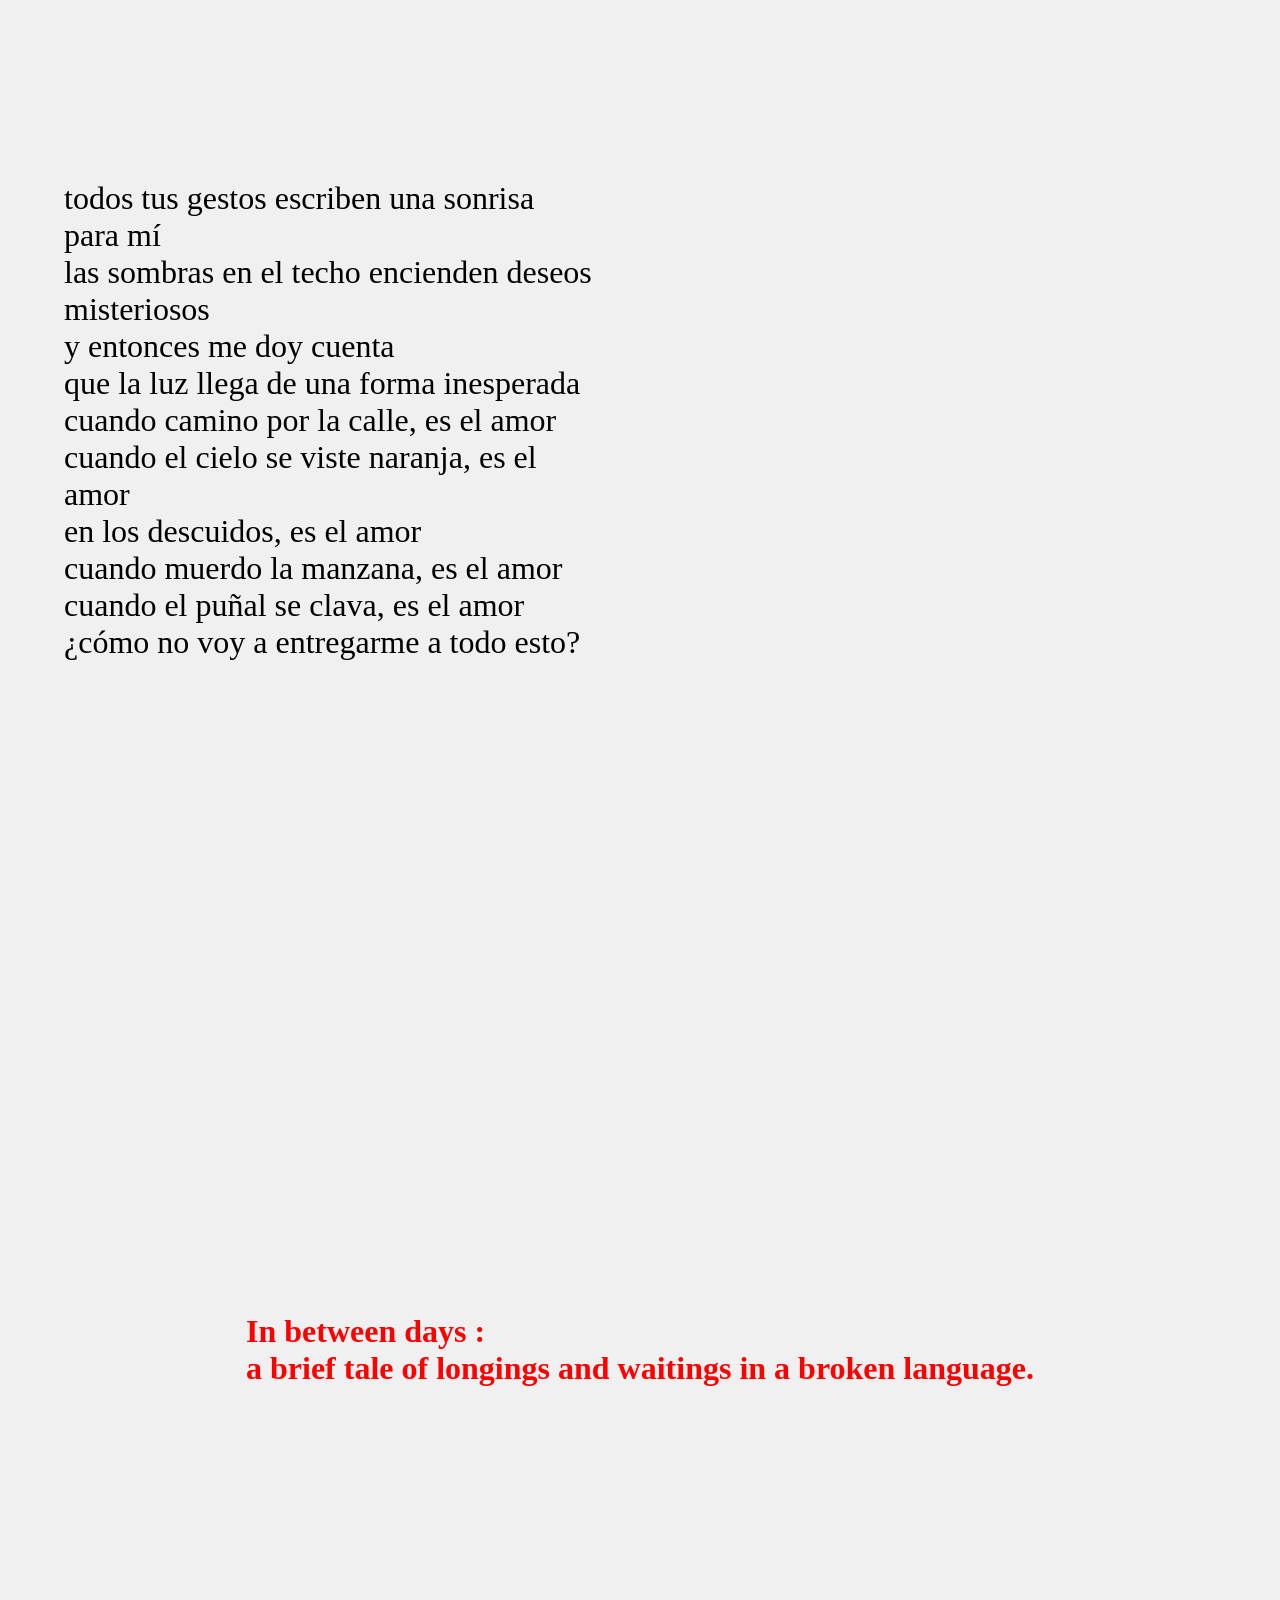
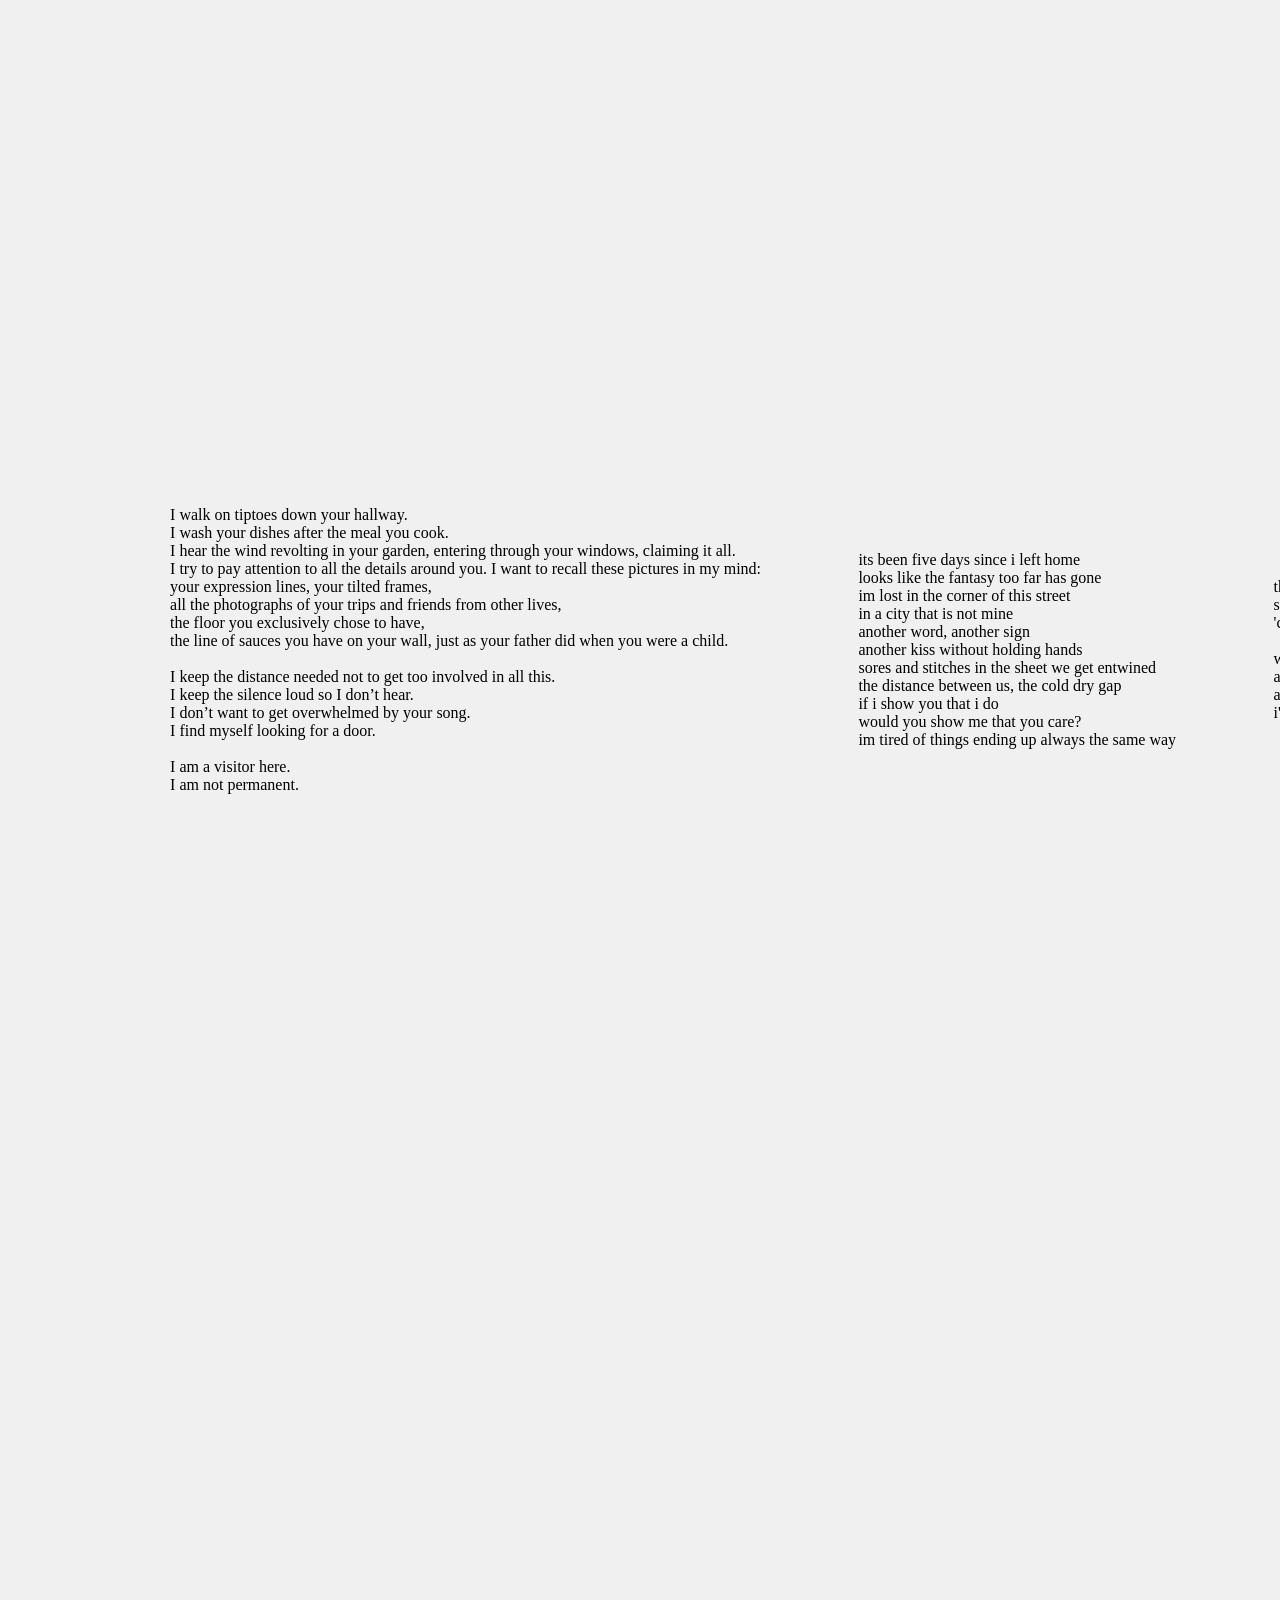
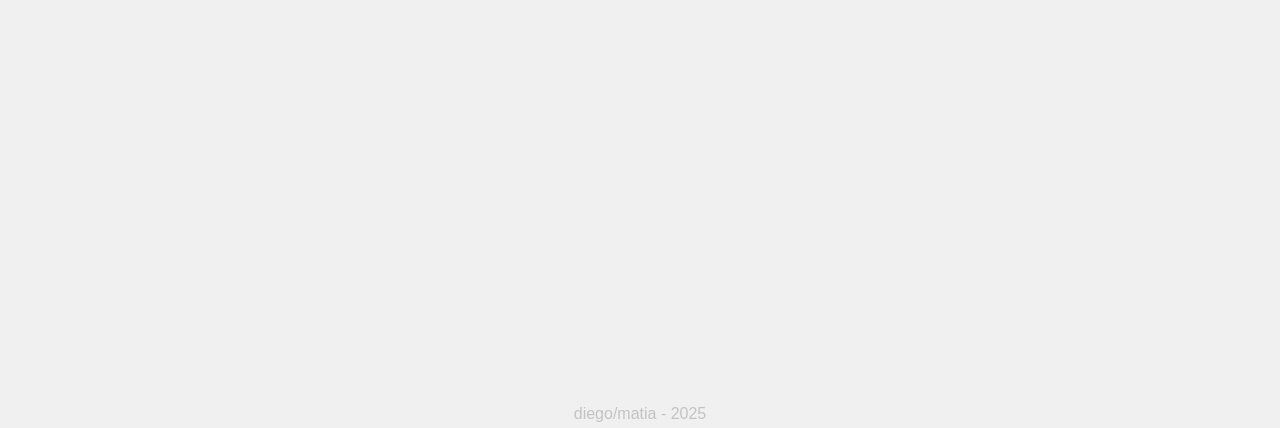
==== index.html @ 07a219e4 "Actualizo titulo" ====
<!DOCTYPE html>
<html lang="en">

<head>
    <meta charset="UTF-8">
    <meta name="viewport" content="width=device-width, initial-scale=1.0">
    <link rel="stylesheet" href="style/index.css">
    <title>d/m</title>
</head>

<body>

    <main>
        <section class="new">
        <p class="new-text">
            todos tus gestos escriben una sonrisa <br>
            para mí <br>
            las sombras en el techo encienden deseos <br>
            misteriosos <br>
            y entonces me doy cuenta <br>
            que la luz llega de una forma inesperada <br>
            cuando camino por la calle, es el amor<br>  
            cuando el cielo se viste naranja, es el <br>
            amor <br>
            en los descuidos, es el amor <br>
            cuando muerdo la manzana, es el amor <br>
            cuando el puñal se clava, es el amor <br>
            ¿cómo no voy a entregarme a todo esto? <br>

        </p>
        </section>



        <section class="title-container">
            <h1>
                In between days : <br> a brief tale of longings and waitings in a broken language.
            </h1>
        </section>


        <div class="sticky_parent">
            <div class="sticky">
                <div class="scroll_section">

                </div>
            </div>
        </div>
    </main>
    
    <footer><p>diego/matia - 2025</p></footer>

    <script src="app.js"></script>
</body>

</html>
---- style/index.css ----
@import url('https://fonts.googleapis.com/css2?family=Homemade+Apple&family=Orbitron:wght@400..900&display=swap');

*{
    padding: 0;
    margin: 0;
    box-sizing: border-box;
}

body{
    max-height: 100vh;
    max-width: 100vw;
    background-color: #f0f0f0;
}

.title-container{
  display: flex;
  justify-content: center;
  align-items: center;
  height: 100vh;
}

h1 {
  font-family: 'Homemade Apple', cursive;
  font-size: 2em;
  color: red;
}

.sticky_parent{
    height: 200vh;

}

.sticky{
 overflow: hidden;
 position: sticky;
 top: 0;
 height: 100vh;
}

.scroll_section{
    position: absolute;
    top: 0;
    height: 100%;
    width: 500vw;
    will-change: transform;
    display: flex;
   justify-content: space-around;
    align-items: center;
    padding: 0 5vw;
}

.scroll_section p{
    min-width: max-content;
    padding-right: 5em;
}

footer{
    text-align: center;
    font-size: 1rem;
    font-family: Verdana, Geneva, Tahoma, sans-serif;
    color: #c3c3c3;
    padding: 5px;
}

.new {
    height: 100vh;
    width: 100vw;
}

.new-text{
    font-size: 2em;
    color: #000;
    text-align: left;
    padding-top: 20vh;
    padding: 20vh 0 0 5vw;
}
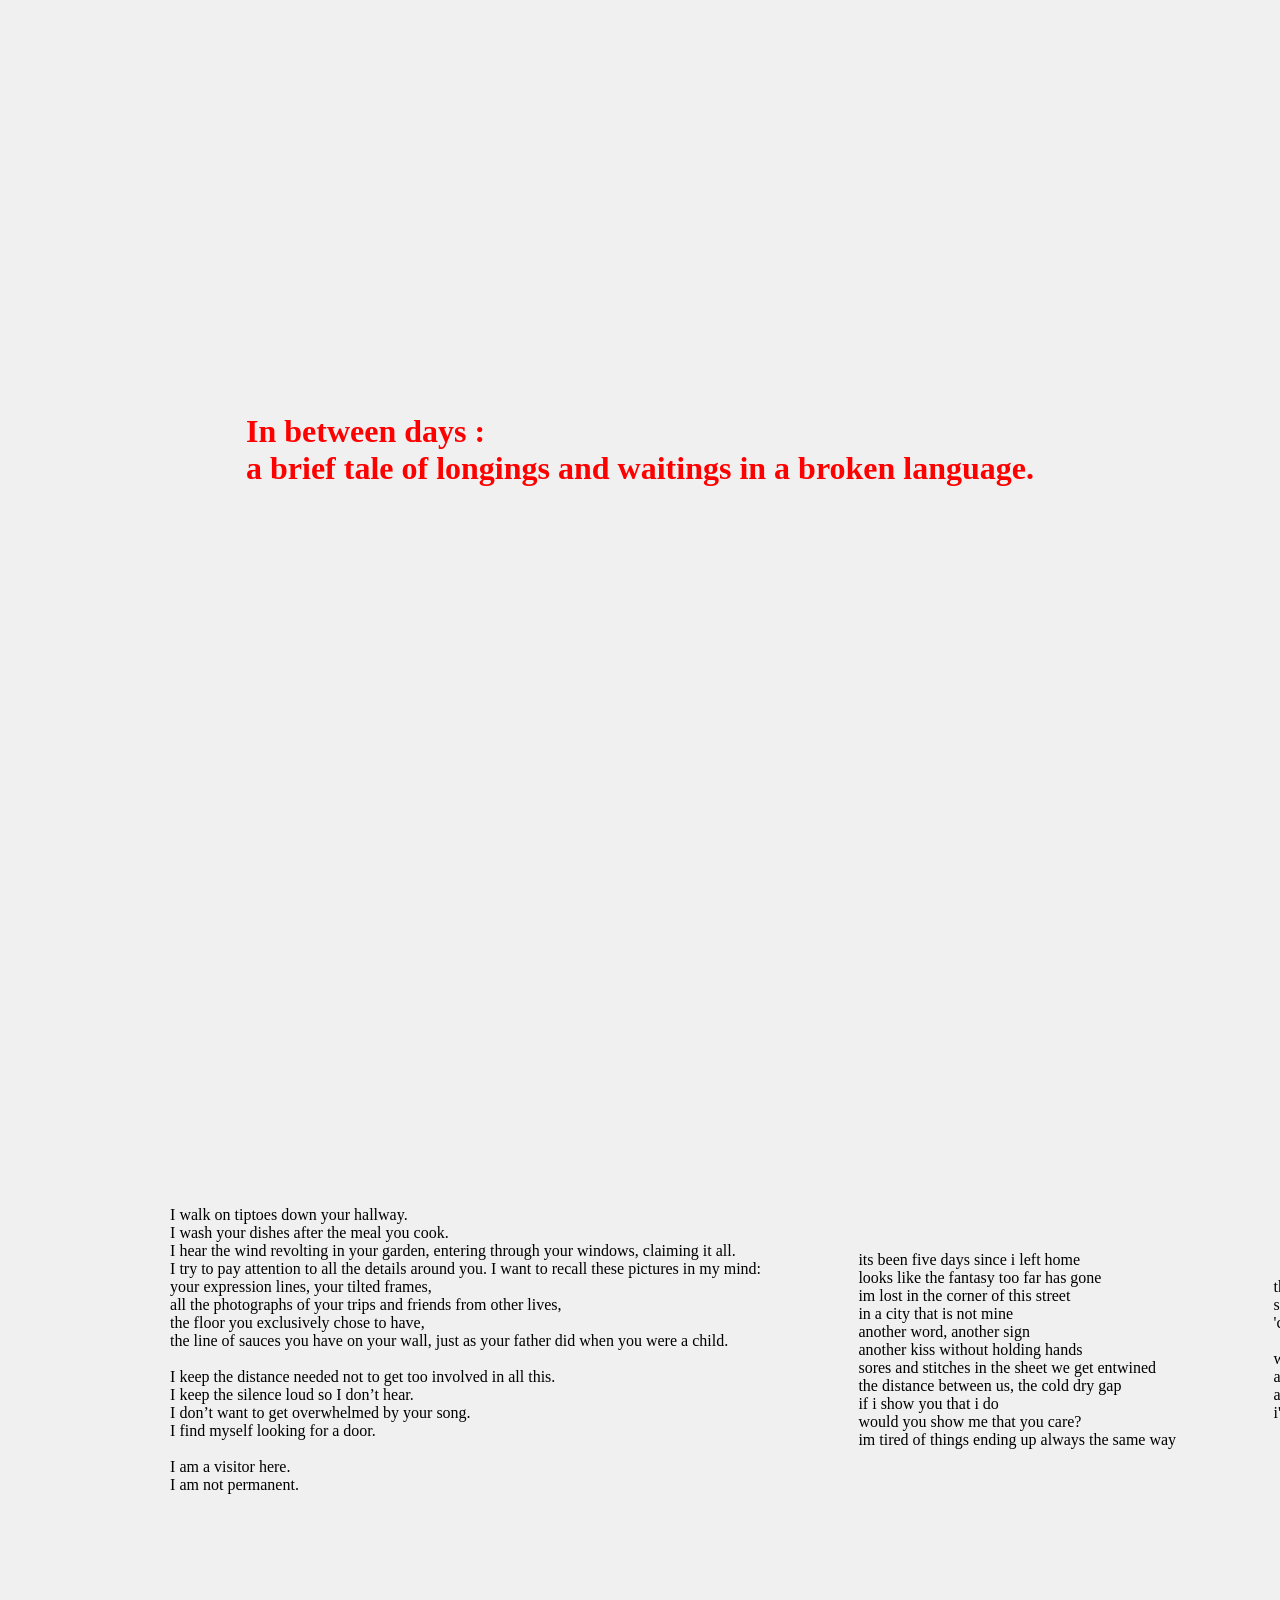
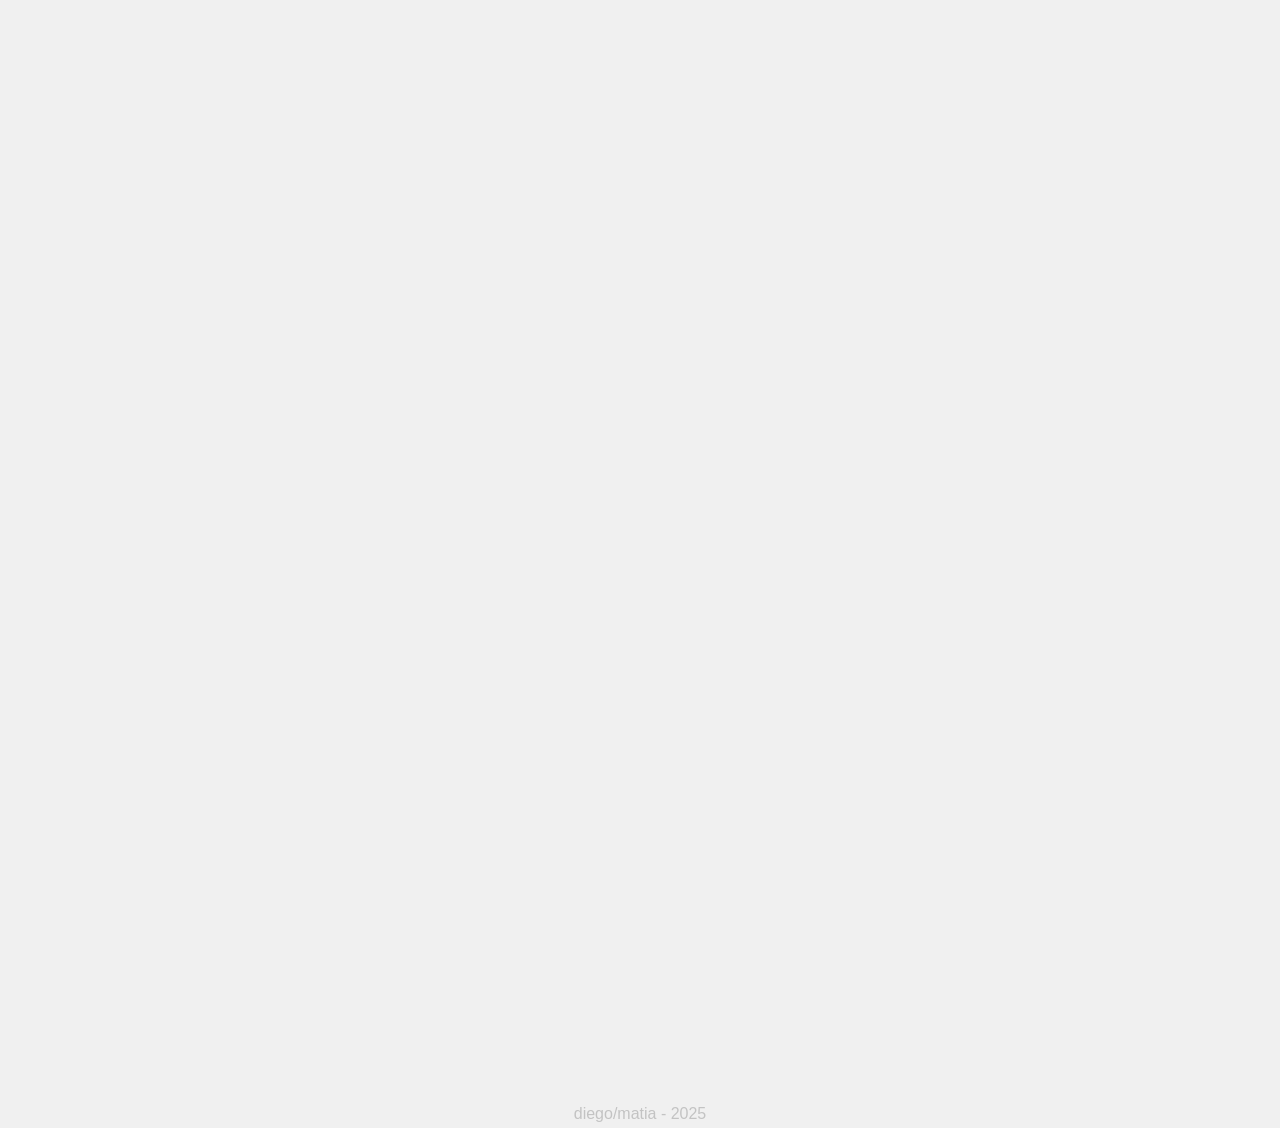
==== commit 3681dbb8: "update" ====
--- a/index.html
+++ b/index.html
@@ -11,25 +11,6 @@
 <body>
 
     <main>
-        <section class="new">
-        <p class="new-text">
-            todos tus gestos escriben una sonrisa <br>
-            para mí <br>
-            las sombras en el techo encienden deseos <br>
-            misteriosos <br>
-            y entonces me doy cuenta <br>
-            que la luz llega de una forma inesperada <br>
-            cuando camino por la calle, es el amor<br>  
-            cuando el cielo se viste naranja, es el <br>
-            amor <br>
-            en los descuidos, es el amor <br>
-            cuando muerdo la manzana, es el amor <br>
-            cuando el puñal se clava, es el amor <br>
-            ¿cómo no voy a entregarme a todo esto? <br>
-
-        </p>
-        </section>
-
 
 
         <section class="title-container">
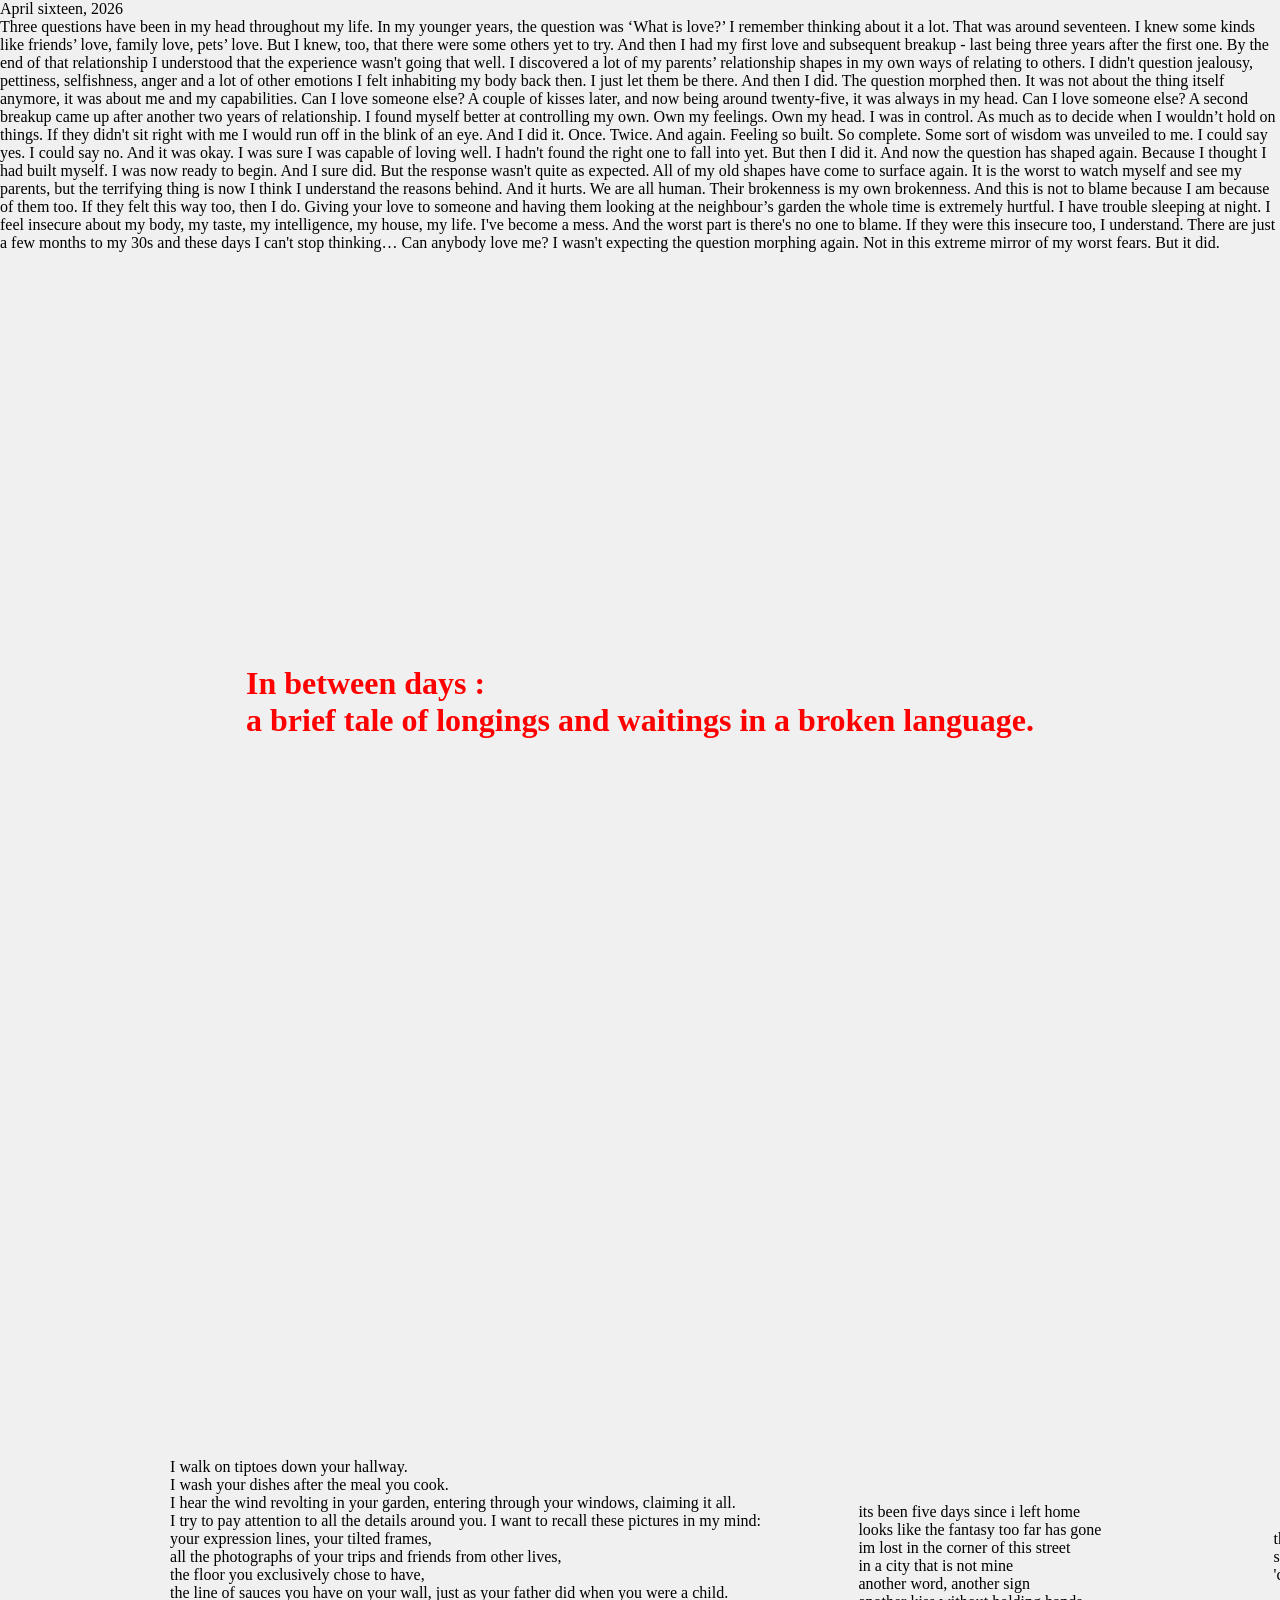
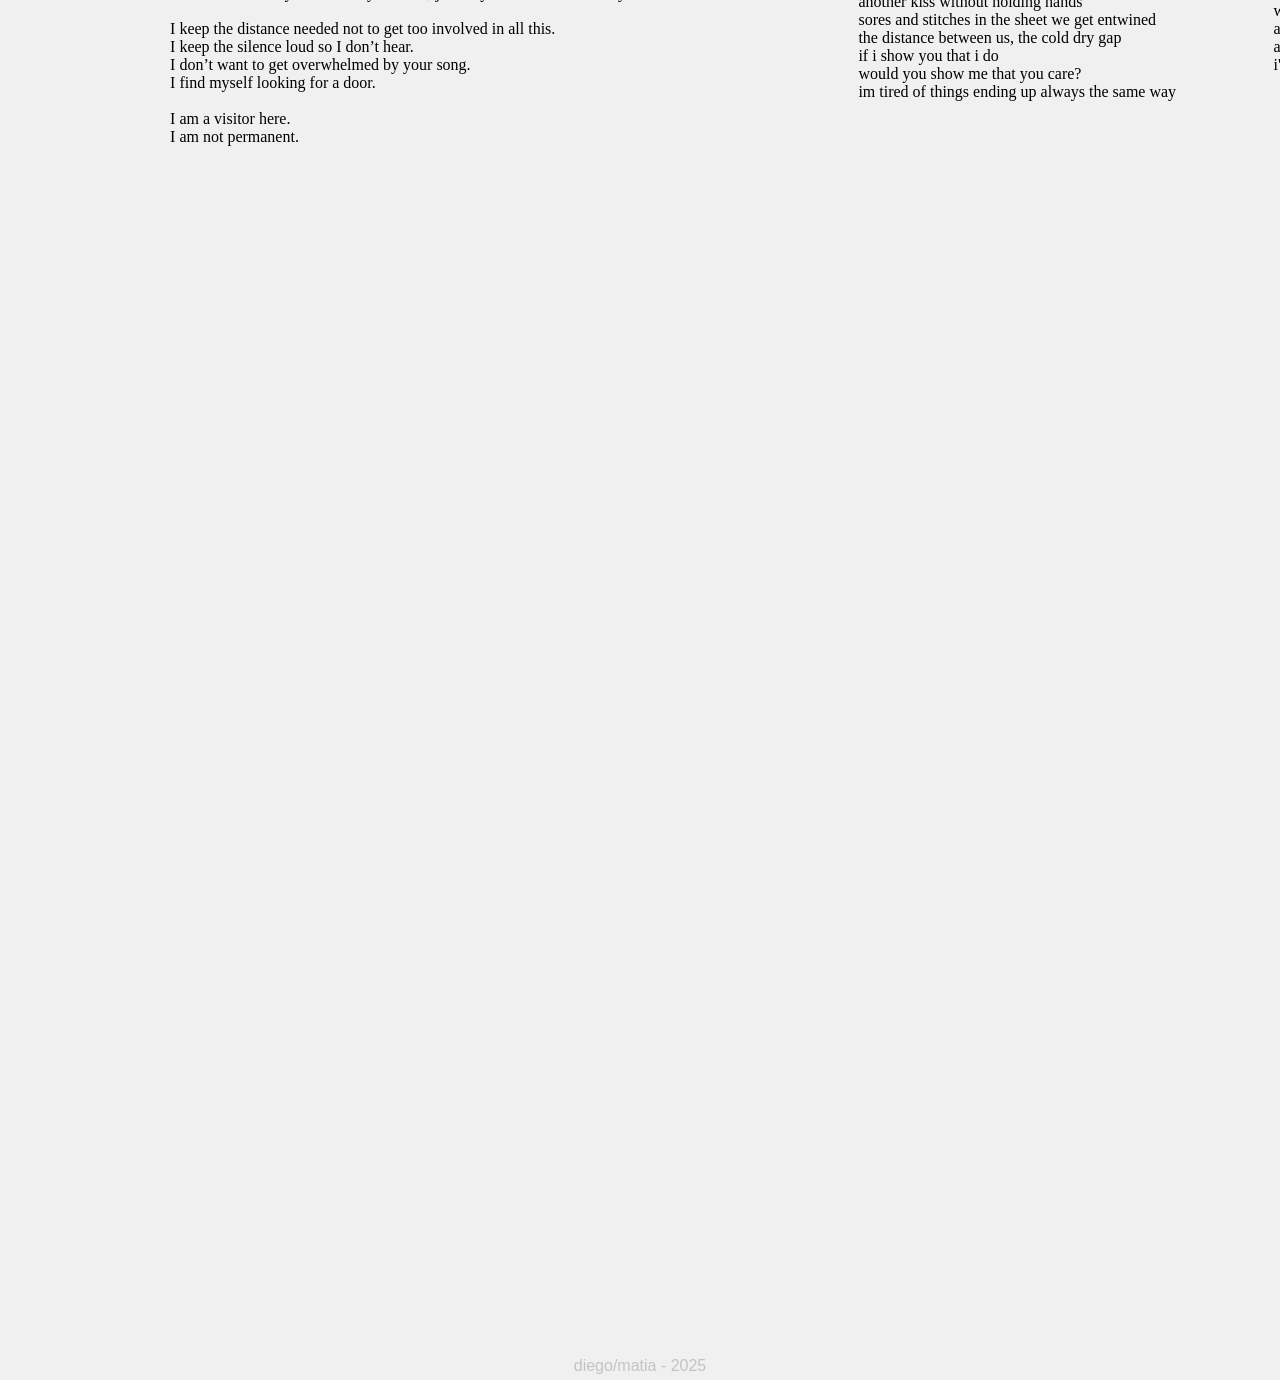
==== commit 8eab4b9f: "Add body" ====
--- a/index.html
+++ b/index.html
@@ -11,6 +11,50 @@
 <body>
 
     <main>
+
+        <section>
+            <p>
+                April sixteen, 2026
+                <br>
+                Three questions have been in my head throughout my life.
+                In my younger years, the question was ‘What is love?’ I remember thinking about it a lot.
+                That was around seventeen. I knew some kinds like friends’ love, family love, pets’ love. But I knew,
+                too, that there were some others yet to try.
+                And then I had my first love and subsequent breakup - last being three years after the first one. By the
+                end of that relationship I understood that the experience wasn't going that well. I discovered a lot of
+                my parents’ relationship shapes in my own ways of relating to others.
+                I didn't question jealousy, pettiness, selfishness, anger and a lot of other emotions I felt inhabiting
+                my body back then. I just let them be there.
+                And then I did.
+                The question morphed then. It was not about the thing itself anymore, it was about me and my
+                capabilities. Can I love someone else?
+                A couple of kisses later, and now being around twenty-five, it was always in my head. Can I love someone
+                else? A second breakup came up after another two years of relationship. I found myself better at
+                controlling my own. Own my feelings. Own my head. I was in control. As much as to decide when I wouldn’t
+                hold on things. If they didn't sit right with me I would run off in the blink of an eye.
+                And I did it. Once. Twice. And again. Feeling so built. So complete. Some sort of wisdom was unveiled to
+                me. I could say yes. I could say no. And it was okay. I was sure I was capable of loving well. I hadn't
+                found the right one to fall into yet. But then I did it.
+                And now the question has shaped again. Because I thought I had built myself. I was now ready to begin.
+                And I sure did. But the response wasn't quite as expected. All of my old shapes have come to surface
+                again. It is the worst to watch myself and see my parents, but the terrifying thing is now I think I
+                understand the reasons behind. And it hurts. We are all human. Their brokenness is my own brokenness.
+                And this is not to blame because I am because of them too. If they felt this way too, then I do. Giving
+                your love to someone and having them looking at the neighbour’s garden the whole time is extremely
+                hurtful.
+                I have trouble sleeping at night. I feel insecure about my body, my taste, my intelligence, my house, my
+                life.
+                I've become a mess. And the worst part is there's no one to blame. If they were this insecure too, I
+                understand. There are just a few months to my 30s and these days I can't stop thinking… Can anybody love
+                me?
+                I wasn't expecting the question morphing again. Not in this extreme mirror of my worst fears.
+                But it did.
+
+            </p>
+        </section>
+
+
+
 
 
         <section class="title-container">
@@ -28,8 +72,10 @@
             </div>
         </div>
     </main>
-    
-    <footer><p>diego/matia - 2025</p></footer>
+
+    <footer>
+        <p>diego/matia - 2025</p>
+    </footer>
 
     <script src="app.js"></script>
 </body>
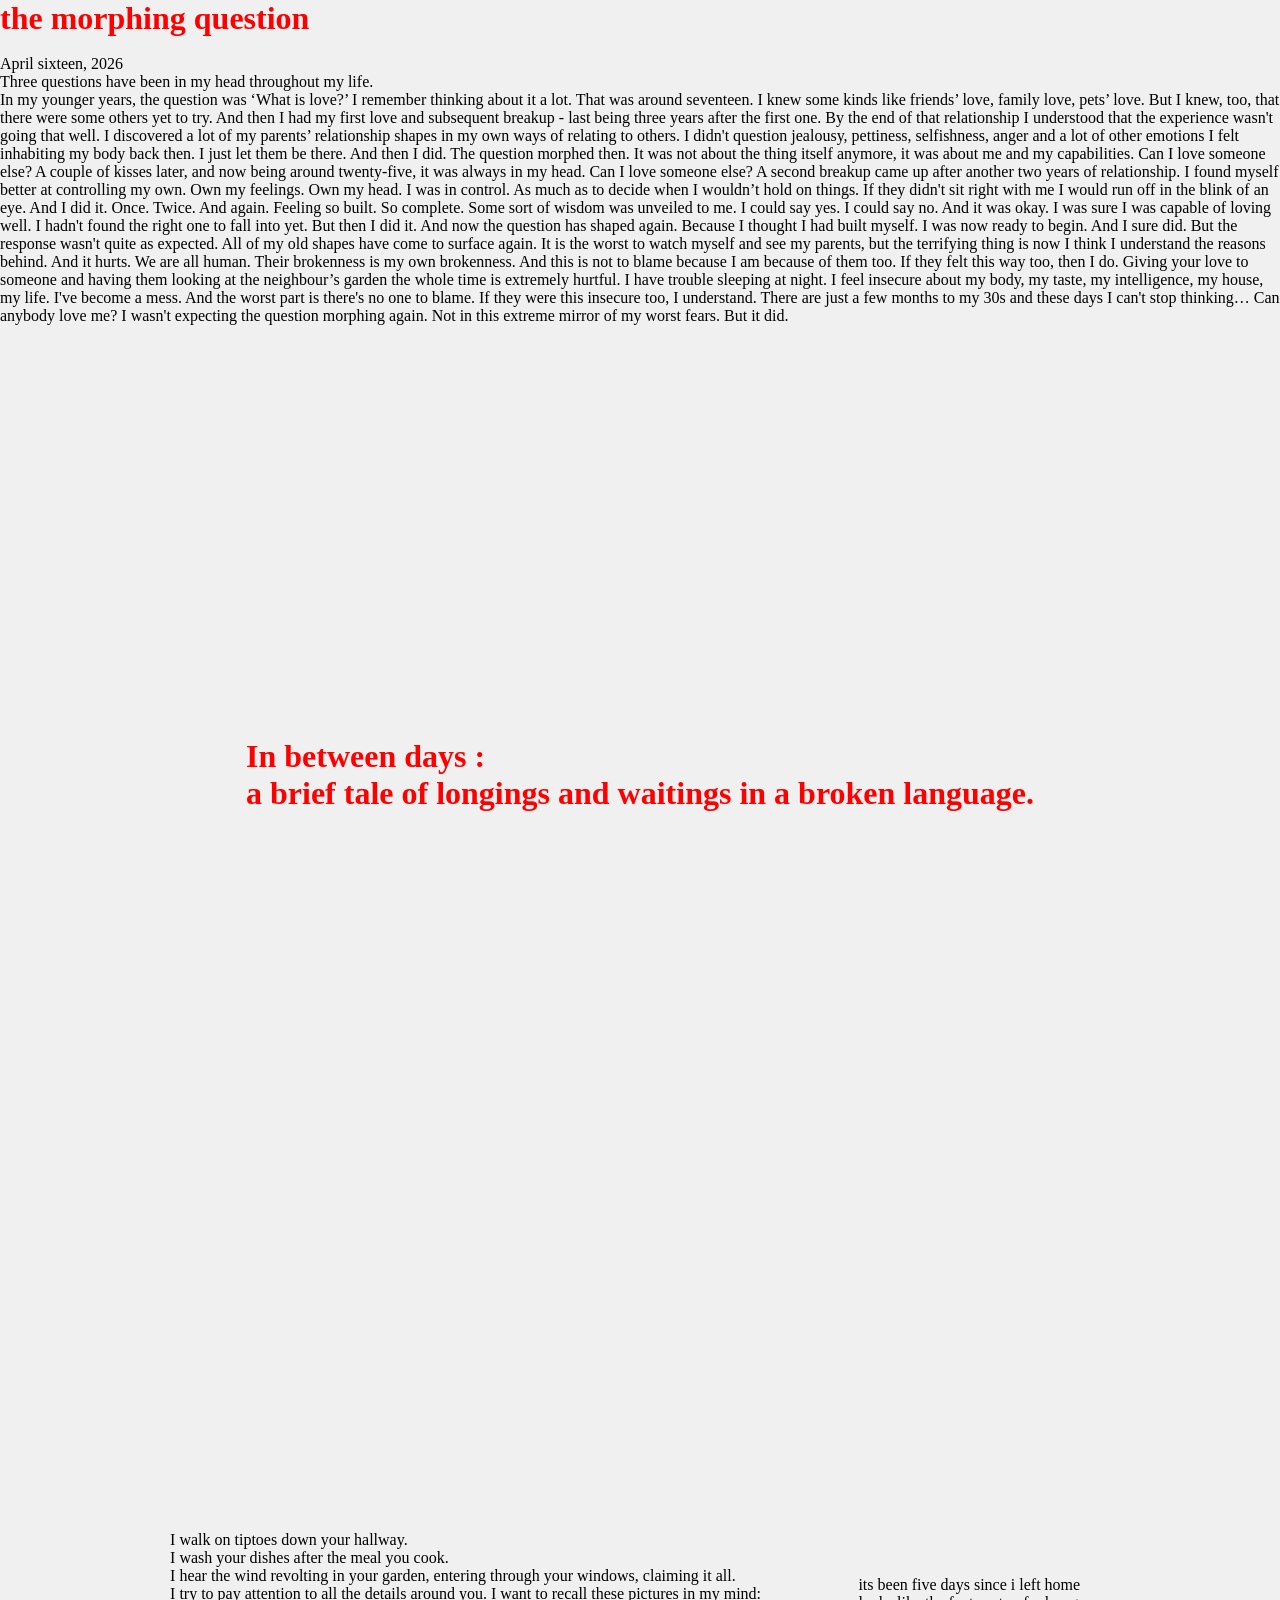
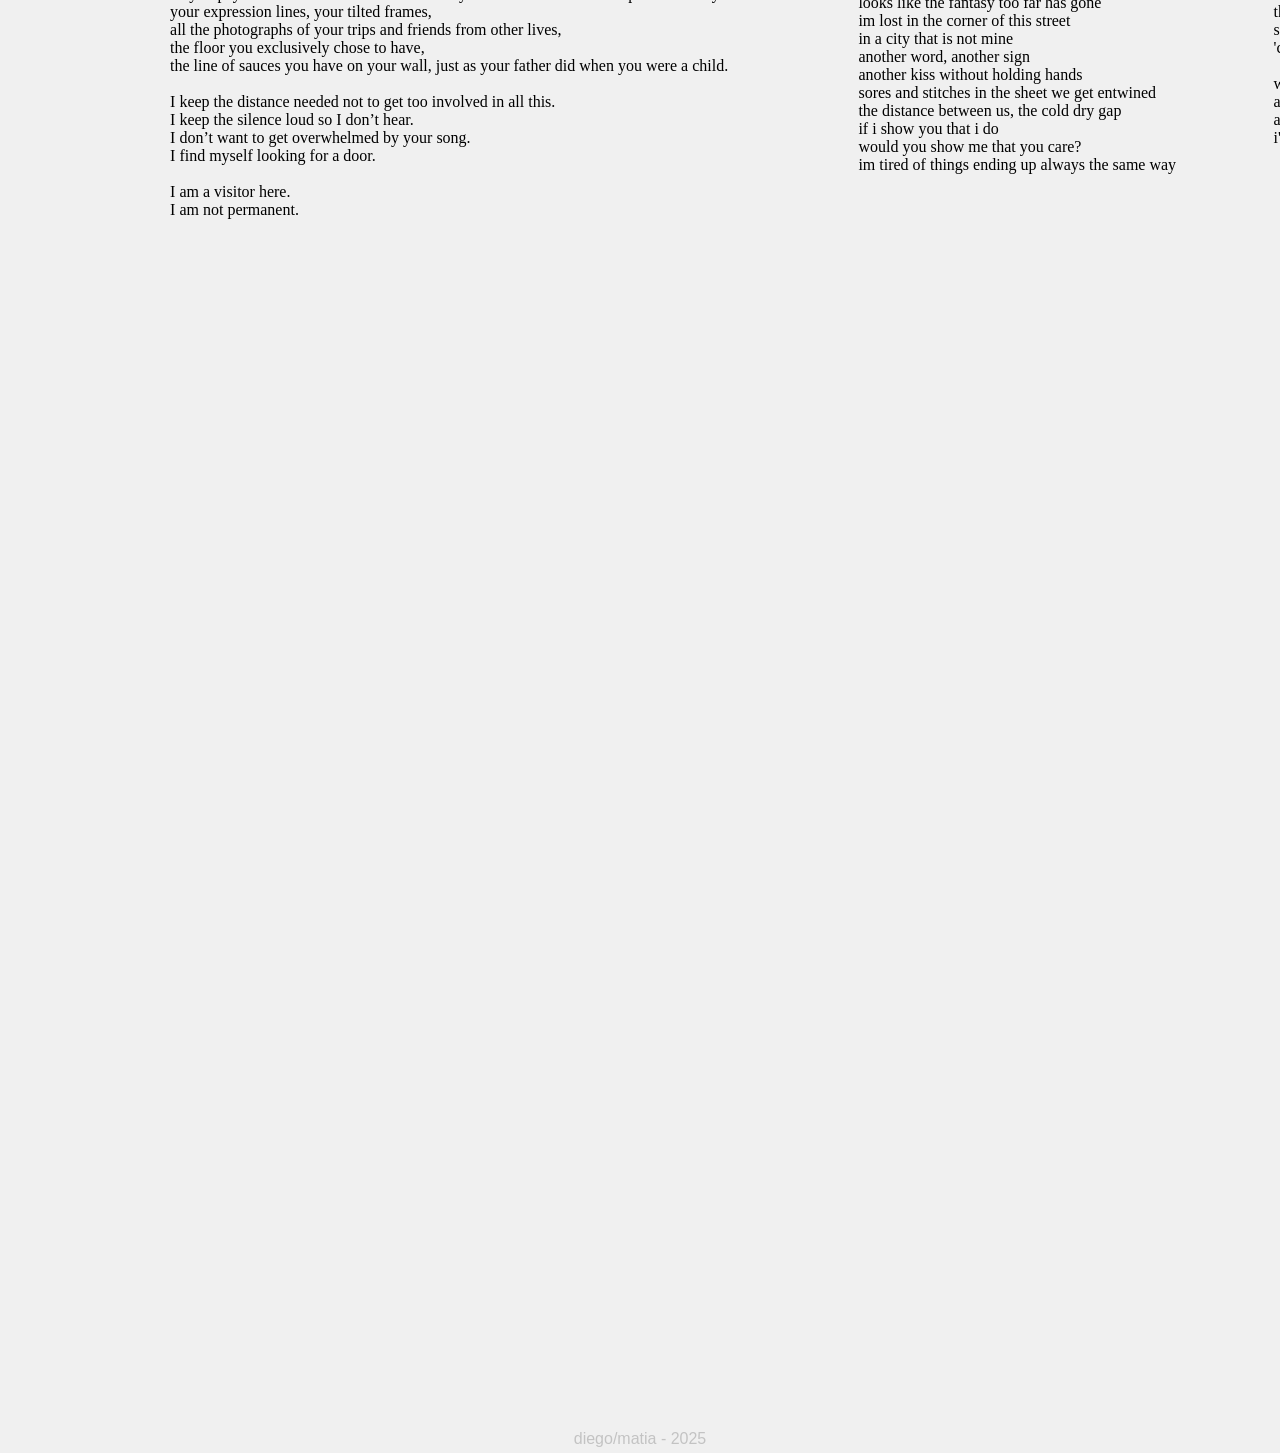
==== commit 329044a3: "Add title" ====
--- a/index.html
+++ b/index.html
@@ -14,9 +14,11 @@
 
         <section>
             <p>
+                <h1>the morphing question</h1>
+                <br>
                 April sixteen, 2026
                 <br>
-                Three questions have been in my head throughout my life.
+                Three questions have been in my head throughout my life.<br>
                 In my younger years, the question was ‘What is love?’ I remember thinking about it a lot.
                 That was around seventeen. I knew some kinds like friends’ love, family love, pets’ love. But I knew,
                 too, that there were some others yet to try.
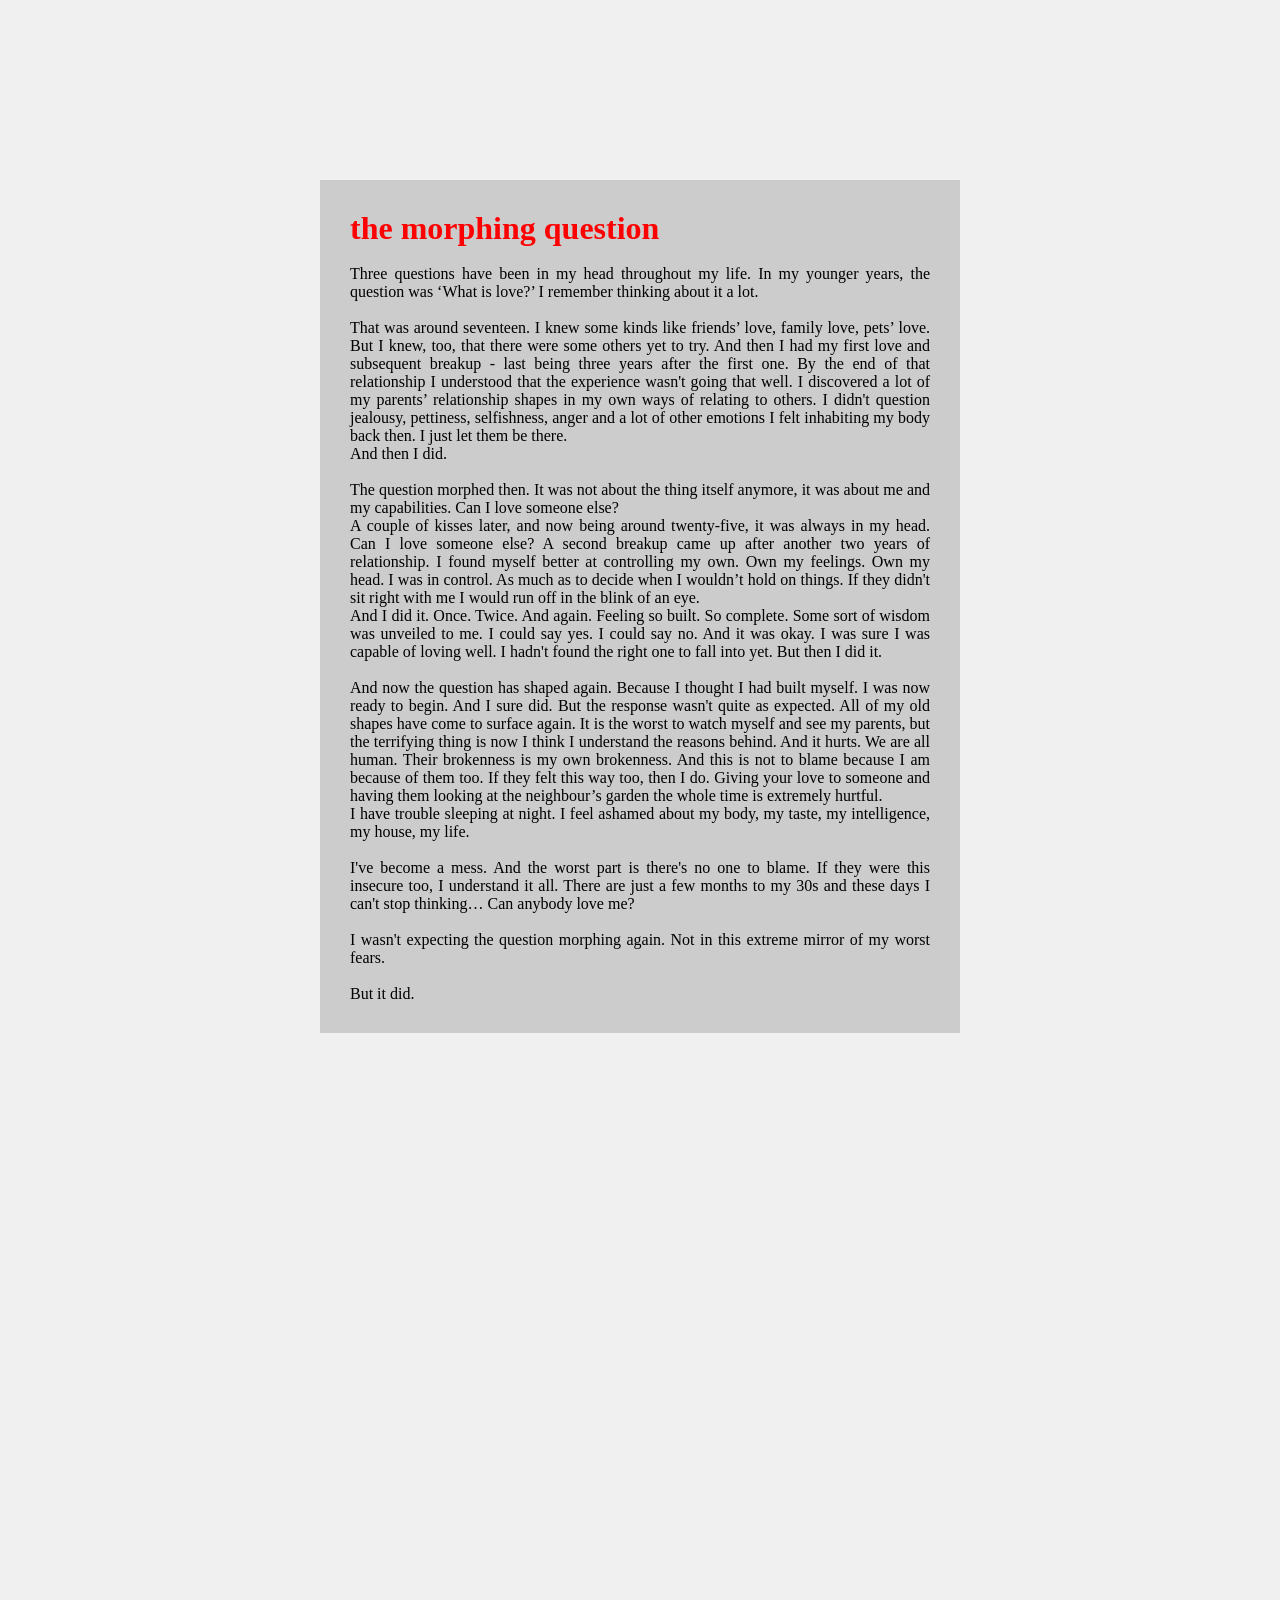
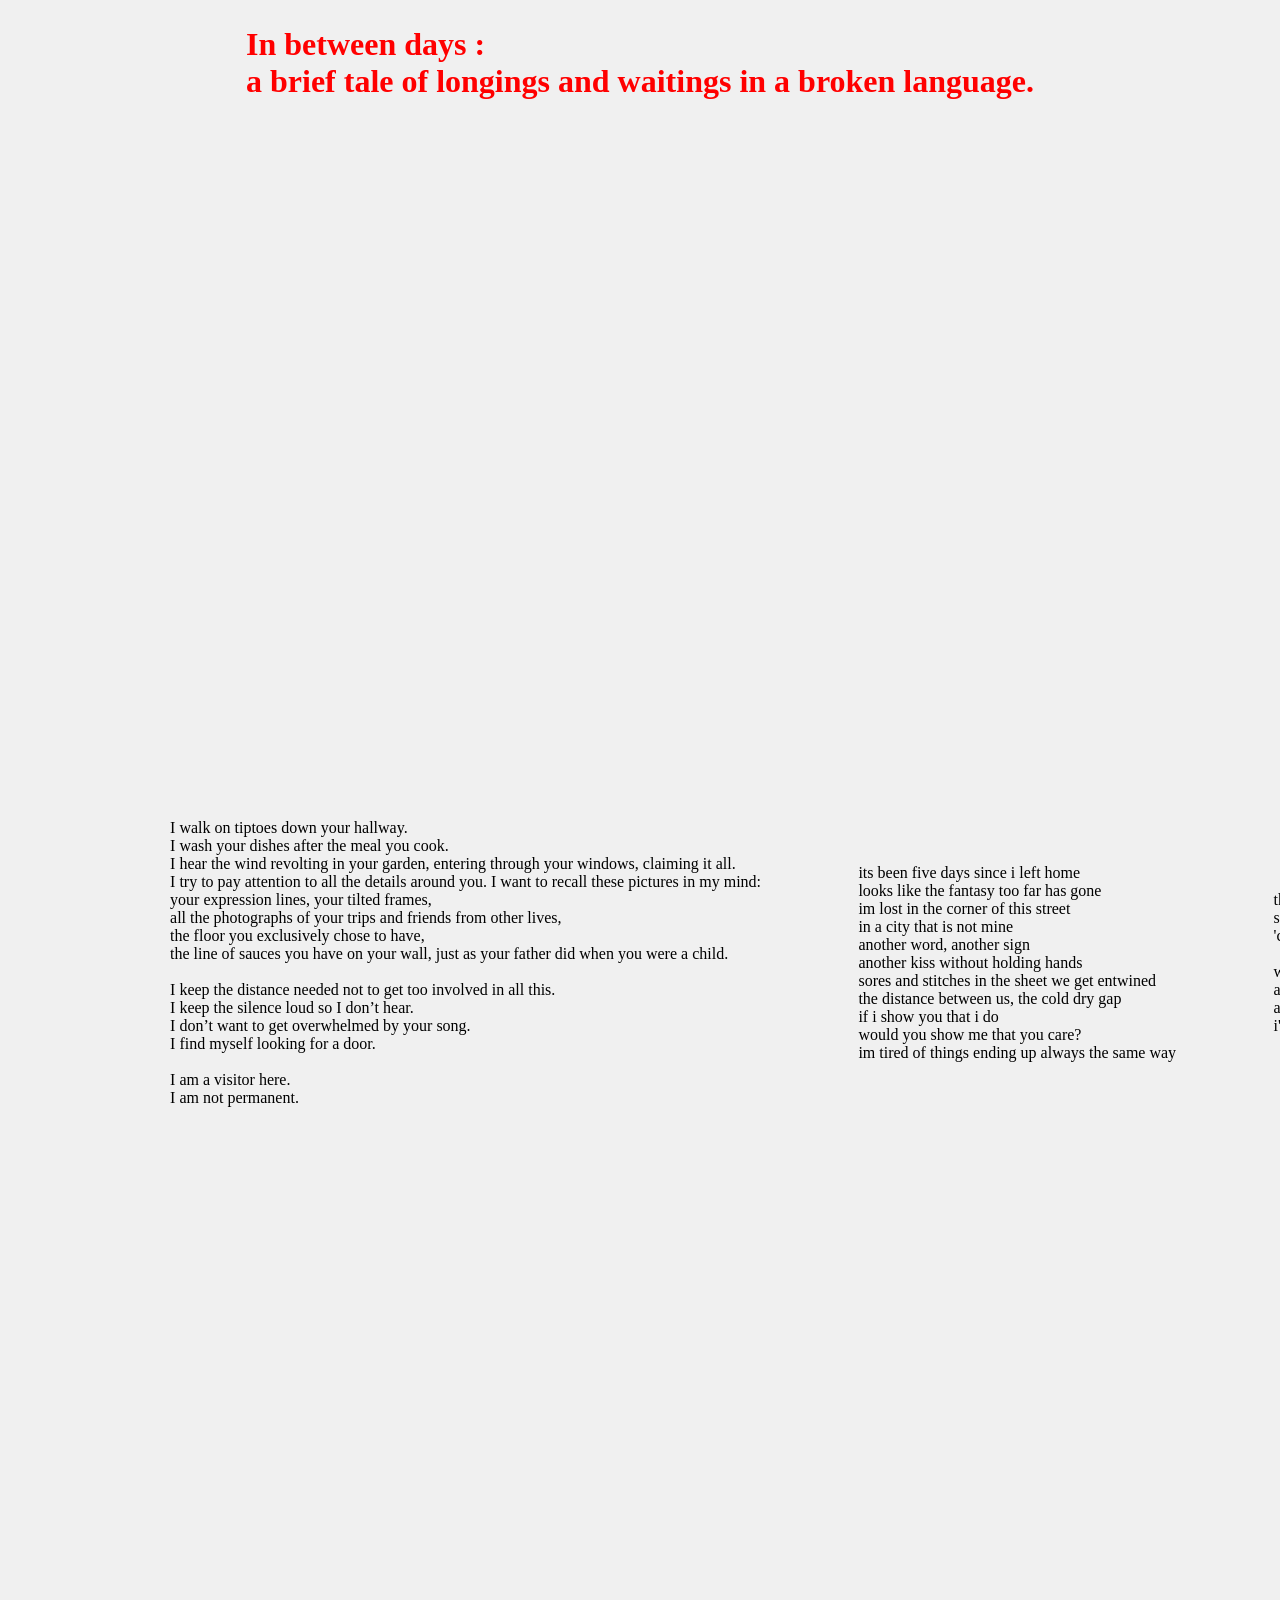
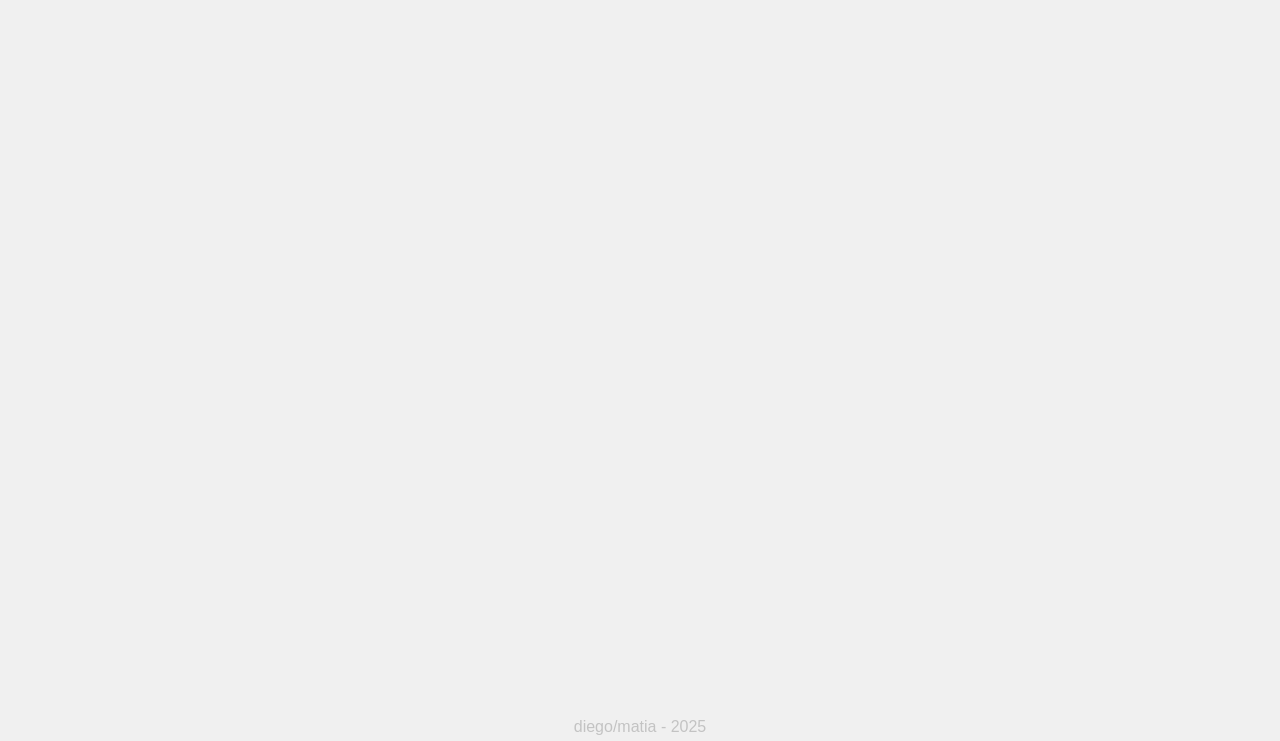
==== commit 2ba6f9ef: "Add styles" ====
--- a/index.html
+++ b/index.html
@@ -12,44 +12,42 @@
 
     <main>
 
-        <section>
+        <section class="entry" id="entry-1">
+                        <h1>the morphing question</h1>
             <p>
-                <h1>the morphing question</h1>
                 <br>
-                April sixteen, 2026
-                <br>
-                Three questions have been in my head throughout my life.<br>
-                In my younger years, the question was ‘What is love?’ I remember thinking about it a lot.
+                Three questions have been in my head throughout my life. In my younger years, the question was ‘What is love?’ I remember thinking about it a lot.
+                <br><br>
                 That was around seventeen. I knew some kinds like friends’ love, family love, pets’ love. But I knew,
                 too, that there were some others yet to try.
                 And then I had my first love and subsequent breakup - last being three years after the first one. By the
                 end of that relationship I understood that the experience wasn't going that well. I discovered a lot of
-                my parents’ relationship shapes in my own ways of relating to others.
+                my parents’ relationship shapes in my own ways of relating to others.  
                 I didn't question jealousy, pettiness, selfishness, anger and a lot of other emotions I felt inhabiting
-                my body back then. I just let them be there.
-                And then I did.
+                my body back then.      I just let them be there.  <br>
+                And then I did.  <br><br>
                 The question morphed then. It was not about the thing itself anymore, it was about me and my
-                capabilities. Can I love someone else?
+                capabilities. Can I love someone else?  <br>
                 A couple of kisses later, and now being around twenty-five, it was always in my head. Can I love someone
                 else? A second breakup came up after another two years of relationship. I found myself better at
                 controlling my own. Own my feelings. Own my head. I was in control. As much as to decide when I wouldn’t
-                hold on things. If they didn't sit right with me I would run off in the blink of an eye.
+                hold on things. If they didn't sit right with me I would run off in the blink of an eye.  <br>
                 And I did it. Once. Twice. And again. Feeling so built. So complete. Some sort of wisdom was unveiled to
                 me. I could say yes. I could say no. And it was okay. I was sure I was capable of loving well. I hadn't
-                found the right one to fall into yet. But then I did it.
+                found the right one to fall into yet. But then I did it.  <br><br>
                 And now the question has shaped again. Because I thought I had built myself. I was now ready to begin.
                 And I sure did. But the response wasn't quite as expected. All of my old shapes have come to surface
                 again. It is the worst to watch myself and see my parents, but the terrifying thing is now I think I
                 understand the reasons behind. And it hurts. We are all human. Their brokenness is my own brokenness.
                 And this is not to blame because I am because of them too. If they felt this way too, then I do. Giving
                 your love to someone and having them looking at the neighbour’s garden the whole time is extremely
-                hurtful.
-                I have trouble sleeping at night. I feel insecure about my body, my taste, my intelligence, my house, my
-                life.
+                hurtful.  <br>
+                I have trouble sleeping at night. I feel ashamed about my body, my taste, my intelligence, my house, my
+                life.  <br><br>
                 I've become a mess. And the worst part is there's no one to blame. If they were this insecure too, I
-                understand. There are just a few months to my 30s and these days I can't stop thinking… Can anybody love
-                me?
-                I wasn't expecting the question morphing again. Not in this extreme mirror of my worst fears.
+                understand it all. There are just a few months to my 30s and these days I can't stop thinking… Can anybody love
+                me?  <br><br>
+                I wasn't expecting the question morphing again. Not in this extreme mirror of my worst fears.  <br><br>
                 But it did.
 
             </p>
--- a/style/index.css
+++ b/style/index.css
@@ -73,4 +73,12 @@
     text-align: left;
     padding-top: 20vh;
     padding: 20vh 0 0 5vw;
+}
+
+#entry-1{
+    margin: 20vh auto;
+    max-width: 50vw;
+    text-align: justify;
+    background-color: #ccc;
+    padding: 30px;
 }
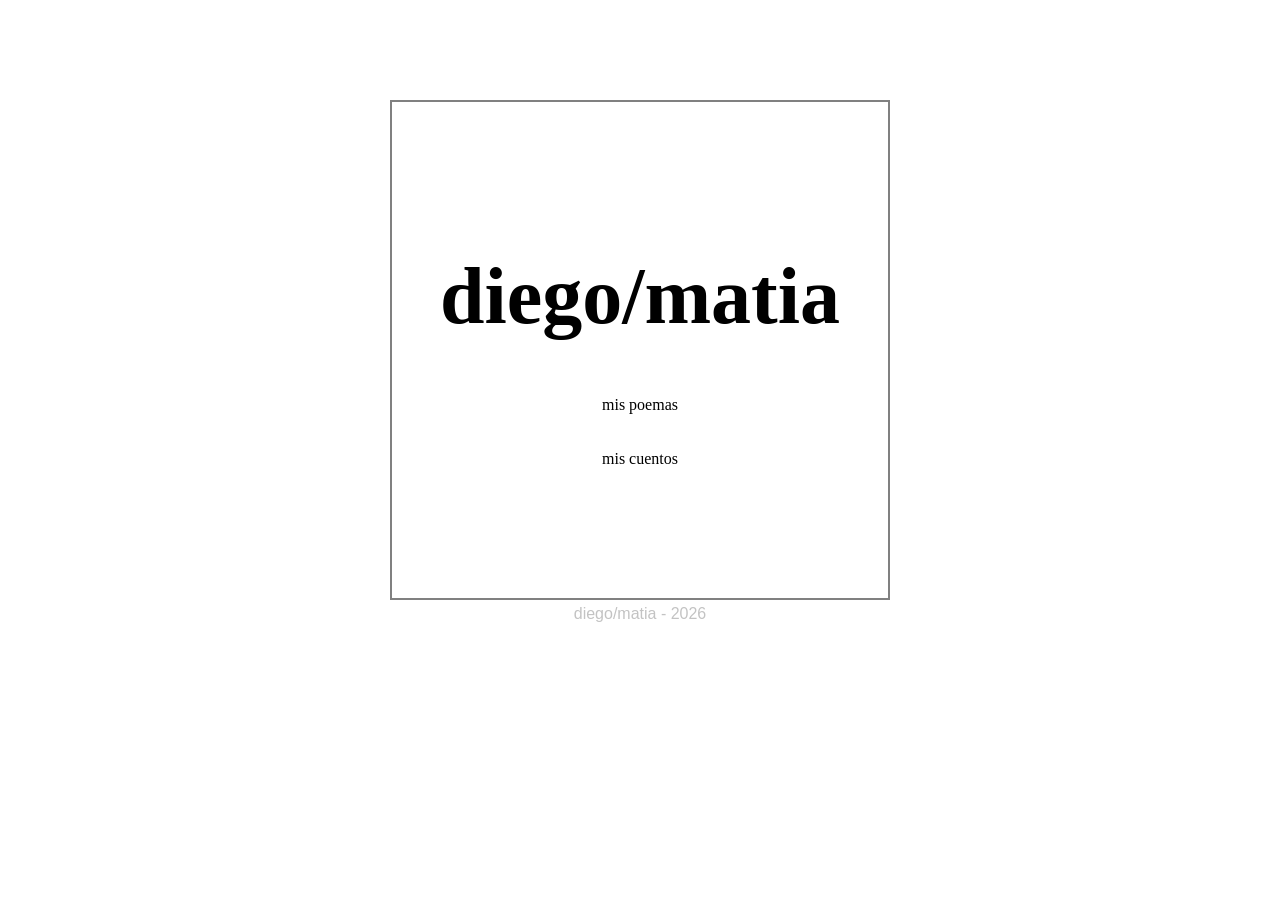
==== commit ea6fc56c: "frente a frente" ====
--- a/index.html
+++ b/index.html
@@ -10,74 +10,18 @@
 
 <body>
 
-    <main>
-
-        <section class="entry" id="entry-1">
-                        <h1>the morphing question</h1>
-            <p>
-                <br>
-                Three questions have been in my head throughout my life. In my younger years, the question was ‘What is love?’ I remember thinking about it a lot.
-                <br><br>
-                That was around seventeen. I knew some kinds like friends’ love, family love, pets’ love. But I knew,
-                too, that there were some others yet to try.
-                And then I had my first love and subsequent breakup - last being three years after the first one. By the
-                end of that relationship I understood that the experience wasn't going that well. I discovered a lot of
-                my parents’ relationship shapes in my own ways of relating to others.  
-                I didn't question jealousy, pettiness, selfishness, anger and a lot of other emotions I felt inhabiting
-                my body back then.      I just let them be there.  <br>
-                And then I did.  <br><br>
-                The question morphed then. It was not about the thing itself anymore, it was about me and my
-                capabilities. Can I love someone else?  <br>
-                A couple of kisses later, and now being around twenty-five, it was always in my head. Can I love someone
-                else? A second breakup came up after another two years of relationship. I found myself better at
-                controlling my own. Own my feelings. Own my head. I was in control. As much as to decide when I wouldn’t
-                hold on things. If they didn't sit right with me I would run off in the blink of an eye.  <br>
-                And I did it. Once. Twice. And again. Feeling so built. So complete. Some sort of wisdom was unveiled to
-                me. I could say yes. I could say no. And it was okay. I was sure I was capable of loving well. I hadn't
-                found the right one to fall into yet. But then I did it.  <br><br>
-                And now the question has shaped again. Because I thought I had built myself. I was now ready to begin.
-                And I sure did. But the response wasn't quite as expected. All of my old shapes have come to surface
-                again. It is the worst to watch myself and see my parents, but the terrifying thing is now I think I
-                understand the reasons behind. And it hurts. We are all human. Their brokenness is my own brokenness.
-                And this is not to blame because I am because of them too. If they felt this way too, then I do. Giving
-                your love to someone and having them looking at the neighbour’s garden the whole time is extremely
-                hurtful.  <br>
-                I have trouble sleeping at night. I feel ashamed about my body, my taste, my intelligence, my house, my
-                life.  <br><br>
-                I've become a mess. And the worst part is there's no one to blame. If they were this insecure too, I
-                understand it all. There are just a few months to my 30s and these days I can't stop thinking… Can anybody love
-                me?  <br><br>
-                I wasn't expecting the question morphing again. Not in this extreme mirror of my worst fears.  <br><br>
-                But it did.
-
-            </p>
-        </section>
+    <section class="index-main">
+ <h1>diego/matia</h1>
+ <br><br><br>
+ <a href="/poesia.html">mis poemas</a>
+ <br><br><br>
+ <a href="/cuentos.html">mis cuentos</a>
+ </section>
 
 
-
-
-
-        <section class="title-container">
-            <h1>
-                In between days : <br> a brief tale of longings and waitings in a broken language.
-            </h1>
-        </section>
-
-
-        <div class="sticky_parent">
-            <div class="sticky">
-                <div class="scroll_section">
-
-                </div>
-            </div>
-        </div>
-    </main>
-
-    <footer>
-        <p>diego/matia - 2025</p>
+  <footer>
+        <p>diego/matia - 2026</p>
     </footer>
-
-    <script src="app.js"></script>
 </body>
 
 </html>
--- a/style/index.css
+++ b/style/index.css
@@ -6,52 +6,29 @@
     box-sizing: border-box;
 }
 
-body{
-    max-height: 100vh;
-    max-width: 100vw;
-    background-color: #f0f0f0;
+.index-main{
+    width: 500px;
+    height: 500px;
+    border: 2px solid gray;
+    display: block;
+    margin: auto;
+    margin-top: 100px;
+    text-align: center;
 }
 
-.title-container{
-  display: flex;
-  justify-content: center;
-  align-items: center;
-  height: 100vh;
+h1{
+    font-size: 5em;
+    padding-top: 30%;
 }
 
-h1 {
-  font-family: 'Homemade Apple', cursive;
-  font-size: 2em;
-  color: red;
+a{
+    padding-top: 15px;
+    text-decoration: none;
+    color: #000;
 }
 
-.sticky_parent{
-    height: 200vh;
-
-}
-
-.sticky{
- overflow: hidden;
- position: sticky;
- top: 0;
- height: 100vh;
-}
-
-.scroll_section{
-    position: absolute;
-    top: 0;
-    height: 100%;
-    width: 500vw;
-    will-change: transform;
-    display: flex;
-   justify-content: space-around;
-    align-items: center;
-    padding: 0 5vw;
-}
-
-.scroll_section p{
-    min-width: max-content;
-    padding-right: 5em;
+a:hover{
+    font-weight: bolder;
 }
 
 footer{
@@ -60,25 +37,4 @@
     font-family: Verdana, Geneva, Tahoma, sans-serif;
     color: #c3c3c3;
     padding: 5px;
-}
-
-.new {
-    height: 100vh;
-    width: 100vw;
-}
-
-.new-text{
-    font-size: 2em;
-    color: #000;
-    text-align: left;
-    padding-top: 20vh;
-    padding: 20vh 0 0 5vw;
-}
-
-#entry-1{
-    margin: 20vh auto;
-    max-width: 50vw;
-    text-align: justify;
-    background-color: #ccc;
-    padding: 30px;
 }
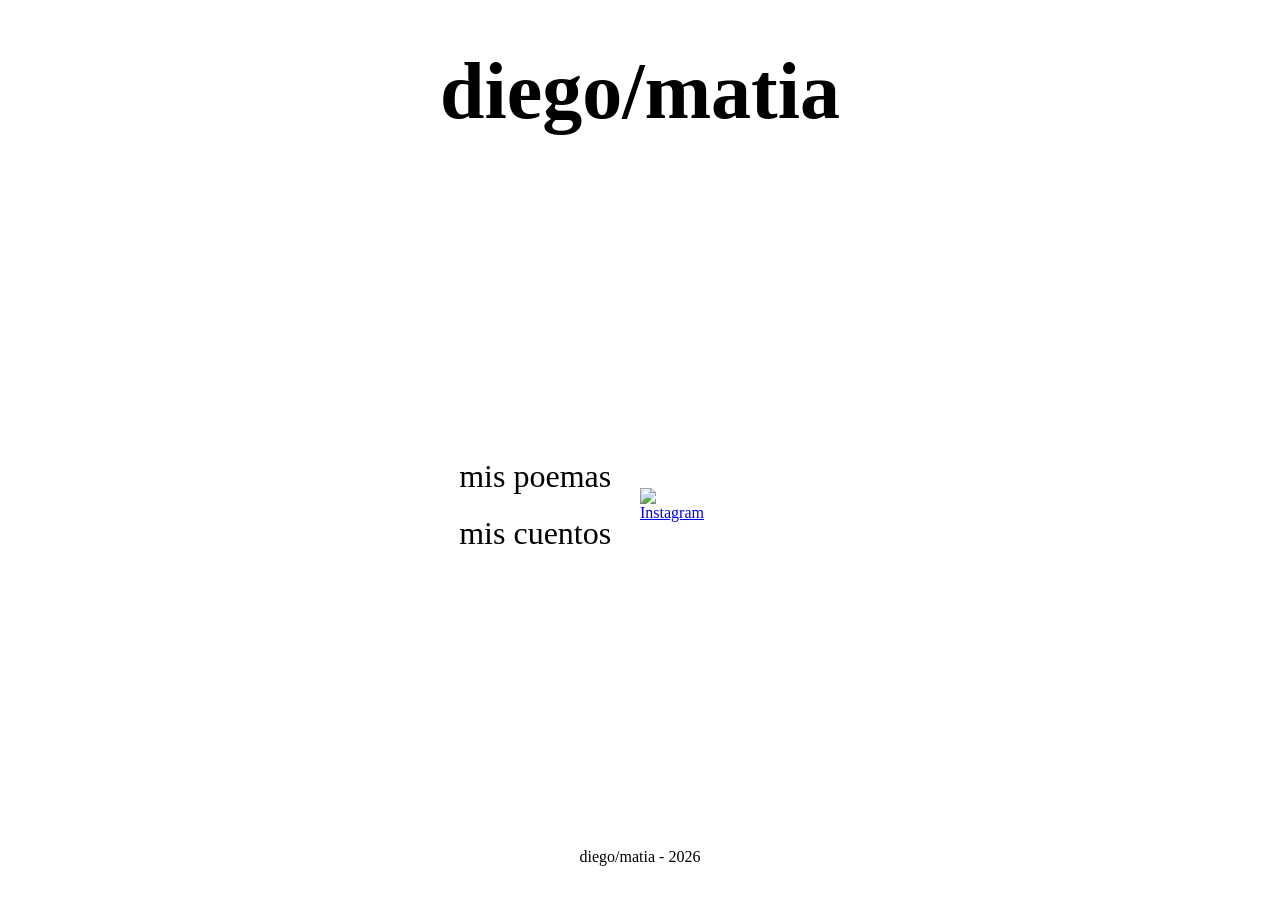
==== commit 441ce058: "Agrego estilos en home" ====
--- a/index.html
+++ b/index.html
@@ -9,19 +9,28 @@
 </head>
 
 <body>
+    <div class="index-container">
+        <div class="index-title">
+            <h1>diego/matia</h1>
+        </div>
+        <div class="index-menu">
+            <ul>
+                <li> <a href="/poesia.html">mis poemas</a></li>
+                <li> <a href="/cuentos.html">mis cuentos</a></li>
+            </ul>
+        </div>
+        <div class="index-img">
+        <a href="https://www.instagram.com/ahorasoydiego/" target="_blank">
+            <img src="https://instagram.faep39-1.fna.fbcdn.net/v/t51.82787-15/619912684_18052747799415693_5882487036375181992_n.jpg?stp=dst-jpg_e35_tt6&_nc_cat=111&ig_cache_key=MjcxNzA2NzM1NTc5Njk0NDczOA%3D%3D.3-ccb7-5&ccb=7-5&_nc_sid=58cdad&efg=eyJ2ZW5jb2RlX3RhZyI6IkZFRUQueHBpZHMuMTQ0MC5zZHIucmVndWxhcl9waG90by5DMyJ9&_nc_ohc=hsO4EU8f8IwQ7kNvwGla09G&_nc_oc=AdpSZXRDm8WXBJr9I_mk58PxKIa6Zz3lbxVZnaTUgKvfHDrWUPLiZyodjPdawWKYQBI9KGwDnAsZ41w70PoCVc7o&_nc_ad=z-m&_nc_cid=0&_nc_zt=23&_nc_ht=instagram.faep39-1.fna&_nc_gid=MS8tnAloXtxjaOxk4cH2VQ&_nc_ss=7a22e&oh=00_AQH1nabT9fGuA0y0Y0np-1exslR4rzGYZhMiJqXxorA6_g&oe=6A7083DC" alt="Instagram">
+        </a>
+    </div>
 
-    <section class="index-main">
- <h1>diego/matia</h1>
- <br><br><br>
- <a href="/poesia.html">mis poemas</a>
- <br><br><br>
- <a href="/cuentos.html">mis cuentos</a>
- </section>
-
-
+    
+    </div>
   <footer>
         <p>diego/matia - 2026</p>
     </footer>
 </body>
 
-</html>+</html>
+
--- a/style/index.css
+++ b/style/index.css
@@ -1,40 +1,239 @@
 @import url('https://fonts.googleapis.com/css2?family=Homemade+Apple&family=Orbitron:wght@400..900&display=swap');
 
 *{
-    padding: 0;
-    margin: 0;
-    box-sizing: border-box;
-}
-
-.index-main{
-    width: 500px;
-    height: 500px;
-    border: 2px solid gray;
-    display: block;
-    margin: auto;
-    margin-top: 100px;
-    text-align: center;
-}
-
-h1{
-    font-size: 5em;
-    padding-top: 30%;
-}
-
-a{
-    padding-top: 15px;
-    text-decoration: none;
-    color: #000;
-}
-
-a:hover{
-    font-weight: bolder;
+    margin:0;
+    padding:0;
+    box-sizing:border-box;
+}
+
+body{
+    background:#fff;
+}
+
+.index-container{
+    width:90vw;
+    min-height:92vh;
+    margin:auto;
+    display:grid;
+    grid-template-columns:50% 50%;
+    grid-template-rows:22% 78%;
+
+}
+
+.index-title{
+    grid-column:1 / 3;
+    display:flex;
+    justify-content:center;
+    align-items:center;
+}
+
+.index-title h1{
+    font-size:4rem;
+}
+
+.index-menu{
+    display:flex;
+    justify-content:flex-end;
+    align-items:center;
+}
+
+.index-menu ul{
+    list-style:none;
+    margin-right: 5%;
+}
+
+.index-menu li{
+    margin:20px 0;
+}
+
+.index-menu a{
+    text-decoration:none;
+    color:#000;
+    font-size:2rem;
+}
+
+.index-menu a:hover{
+    text-decoration:underline;
+}
+
+.index-img{
+    display:flex;
+    justify-content:left;
+    align-items:center;
+    overflow:hidden;
+}
+
+.index-img img{
+
+    width:100%;
+    height:auto;
+
+    max-width:100%;
+    max-height:80vh;
+
+    object-fit:contain;
+
 }
 
 footer{
-    text-align: center;
-    font-size: 1rem;
-    font-family: Verdana, Geneva, Tahoma, sans-serif;
-    color: #c3c3c3;
-    padding: 5px;
+
+    text-align:center;
+    padding:20px;
+
+}
+
+/* ===================================
+            CELULARES
+=================================== */
+
+@media (max-width:600px){
+
+    .index-container{
+
+        width:95vw;
+
+        grid-template-columns:35% 65%;
+        grid-template-rows:18% 82%;
+
+    }
+
+    .index-title h1{
+
+        font-size:2rem;
+
+    }
+
+    .index-menu a{
+
+        font-size:1rem;
+
+    }
+
+    .index-img img{
+
+        max-width:95%;
+        max-height:45vh;
+
+    }
+
+}
+
+/* ===================================
+            TABLETS
+=================================== */
+
+@media (min-width:601px) and (max-width:991px){
+
+    .index-title h1{
+
+        font-size:3rem;
+
+    }
+
+    .index-menu a{
+
+        font-size:1.5rem;
+
+    }
+
+    .index-img img{
+
+        max-width:95%;
+        max-height:60vh;
+
+    }
+
+}
+
+/* ===================================
+            NOTEBOOK
+=================================== */
+
+@media (min-width:992px) and (max-width:1439px){
+
+    .index-title h1{
+
+        font-size:5rem;
+
+    }
+
+    .index-menu a{
+
+        font-size:2rem;
+
+    }
+
+    .index-img img{
+
+        max-width:90%;
+        max-height:70vh;
+
+    }
+
+}
+
+/* ===================================
+            FULL HD
+=================================== */
+
+@media (min-width:1440px){
+
+    .index-title h1{
+
+        font-size:6.5rem;
+
+    }
+
+    .index-menu a{
+
+        font-size:2.4rem;
+
+    }
+
+    .index-img img{
+
+        max-width:85%;
+        max-height:75vh;
+
+    }
+
+}
+
+/* ===================================
+                4K
+=================================== */
+
+@media (min-width:1920px){
+
+    .index-container{
+
+        width:80vw;
+
+    }
+
+    .index-title h1{
+
+        font-size:8rem;
+
+    }
+
+    .index-menu a{
+
+        font-size:3rem;
+
+    }
+
+    .index-img img{
+
+        max-width:80%;
+        max-height:80vh;
+
+    }
+
+    footer{
+
+        font-size:1.2rem;
+
+    }
+
 }
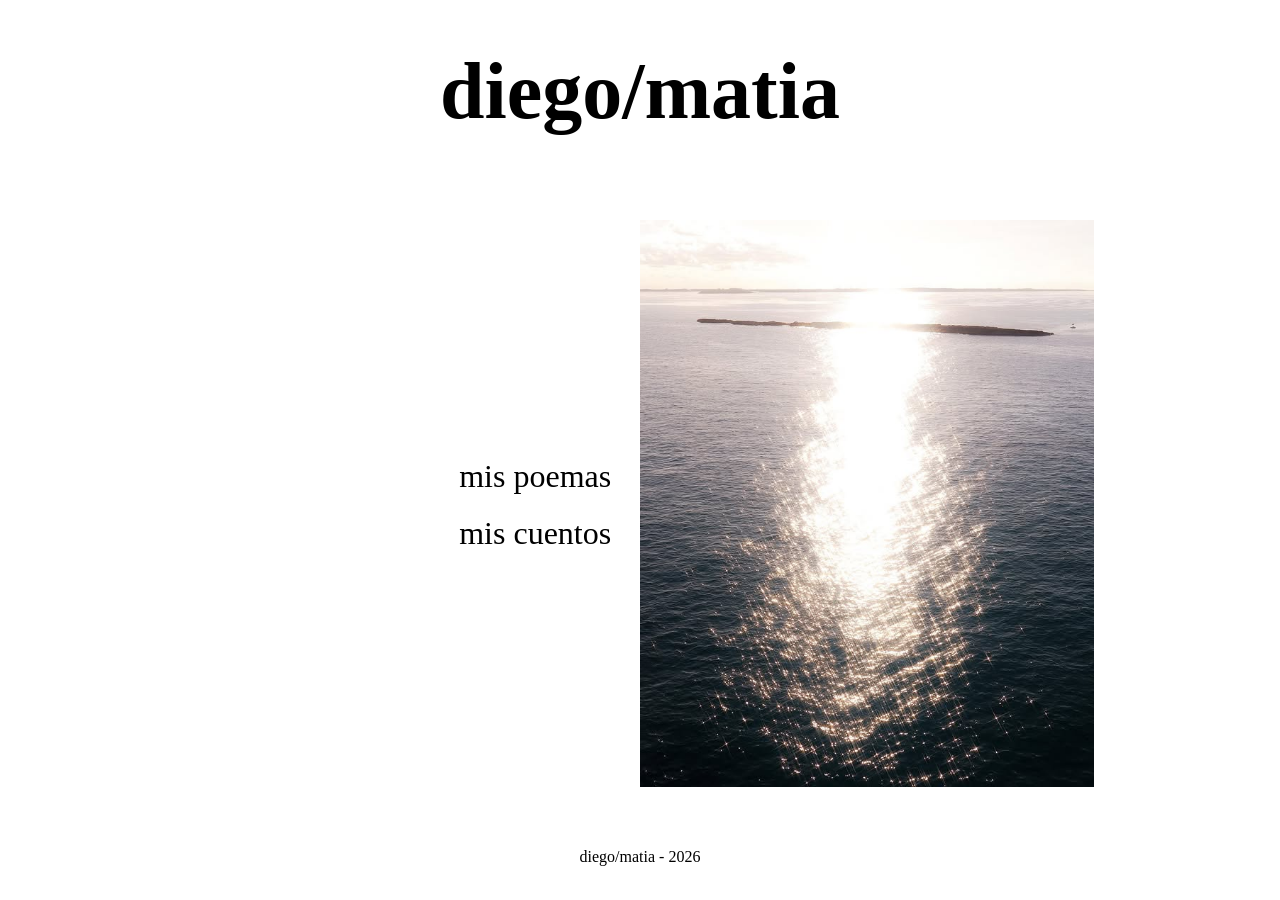
==== commit 35338968: "IMG HOME LOCAL" ====
--- a/index.html
+++ b/index.html
@@ -21,7 +21,7 @@
         </div>
         <div class="index-img">
         <a href="https://www.instagram.com/ahorasoydiego/" target="_blank">
-            <img src="https://instagram.faep39-1.fna.fbcdn.net/v/t51.82787-15/619912684_18052747799415693_5882487036375181992_n.jpg?stp=dst-jpg_e35_tt6&_nc_cat=111&ig_cache_key=MjcxNzA2NzM1NTc5Njk0NDczOA%3D%3D.3-ccb7-5&ccb=7-5&_nc_sid=58cdad&efg=eyJ2ZW5jb2RlX3RhZyI6IkZFRUQueHBpZHMuMTQ0MC5zZHIucmVndWxhcl9waG90by5DMyJ9&_nc_ohc=hsO4EU8f8IwQ7kNvwGla09G&_nc_oc=AdpSZXRDm8WXBJr9I_mk58PxKIa6Zz3lbxVZnaTUgKvfHDrWUPLiZyodjPdawWKYQBI9KGwDnAsZ41w70PoCVc7o&_nc_ad=z-m&_nc_cid=0&_nc_zt=23&_nc_ht=instagram.faep39-1.fna&_nc_gid=MS8tnAloXtxjaOxk4cH2VQ&_nc_ss=7a22e&oh=00_AQH1nabT9fGuA0y0Y0np-1exslR4rzGYZhMiJqXxorA6_g&oe=6A7083DC" alt="Instagram">
+            <img src="assets/images/home.jpg" alt="Instagram">
         </a>
     </div>
 
